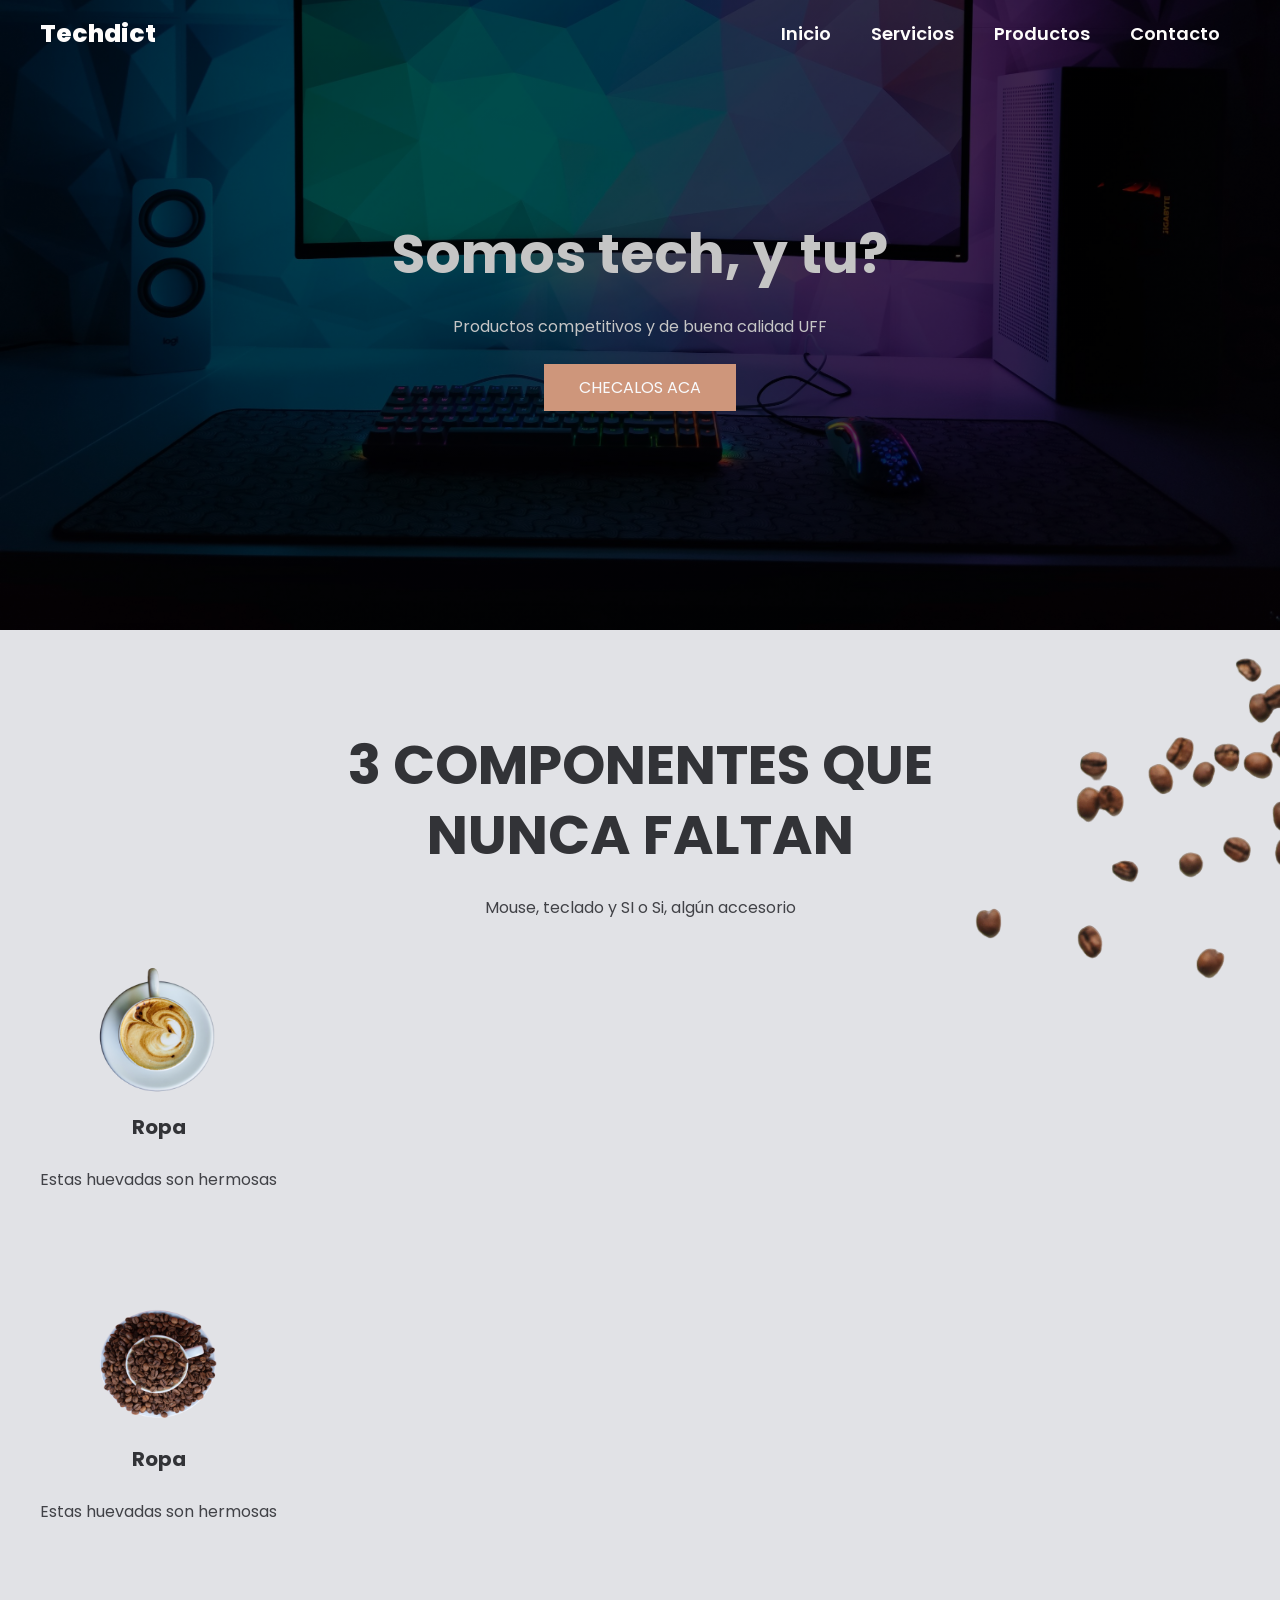
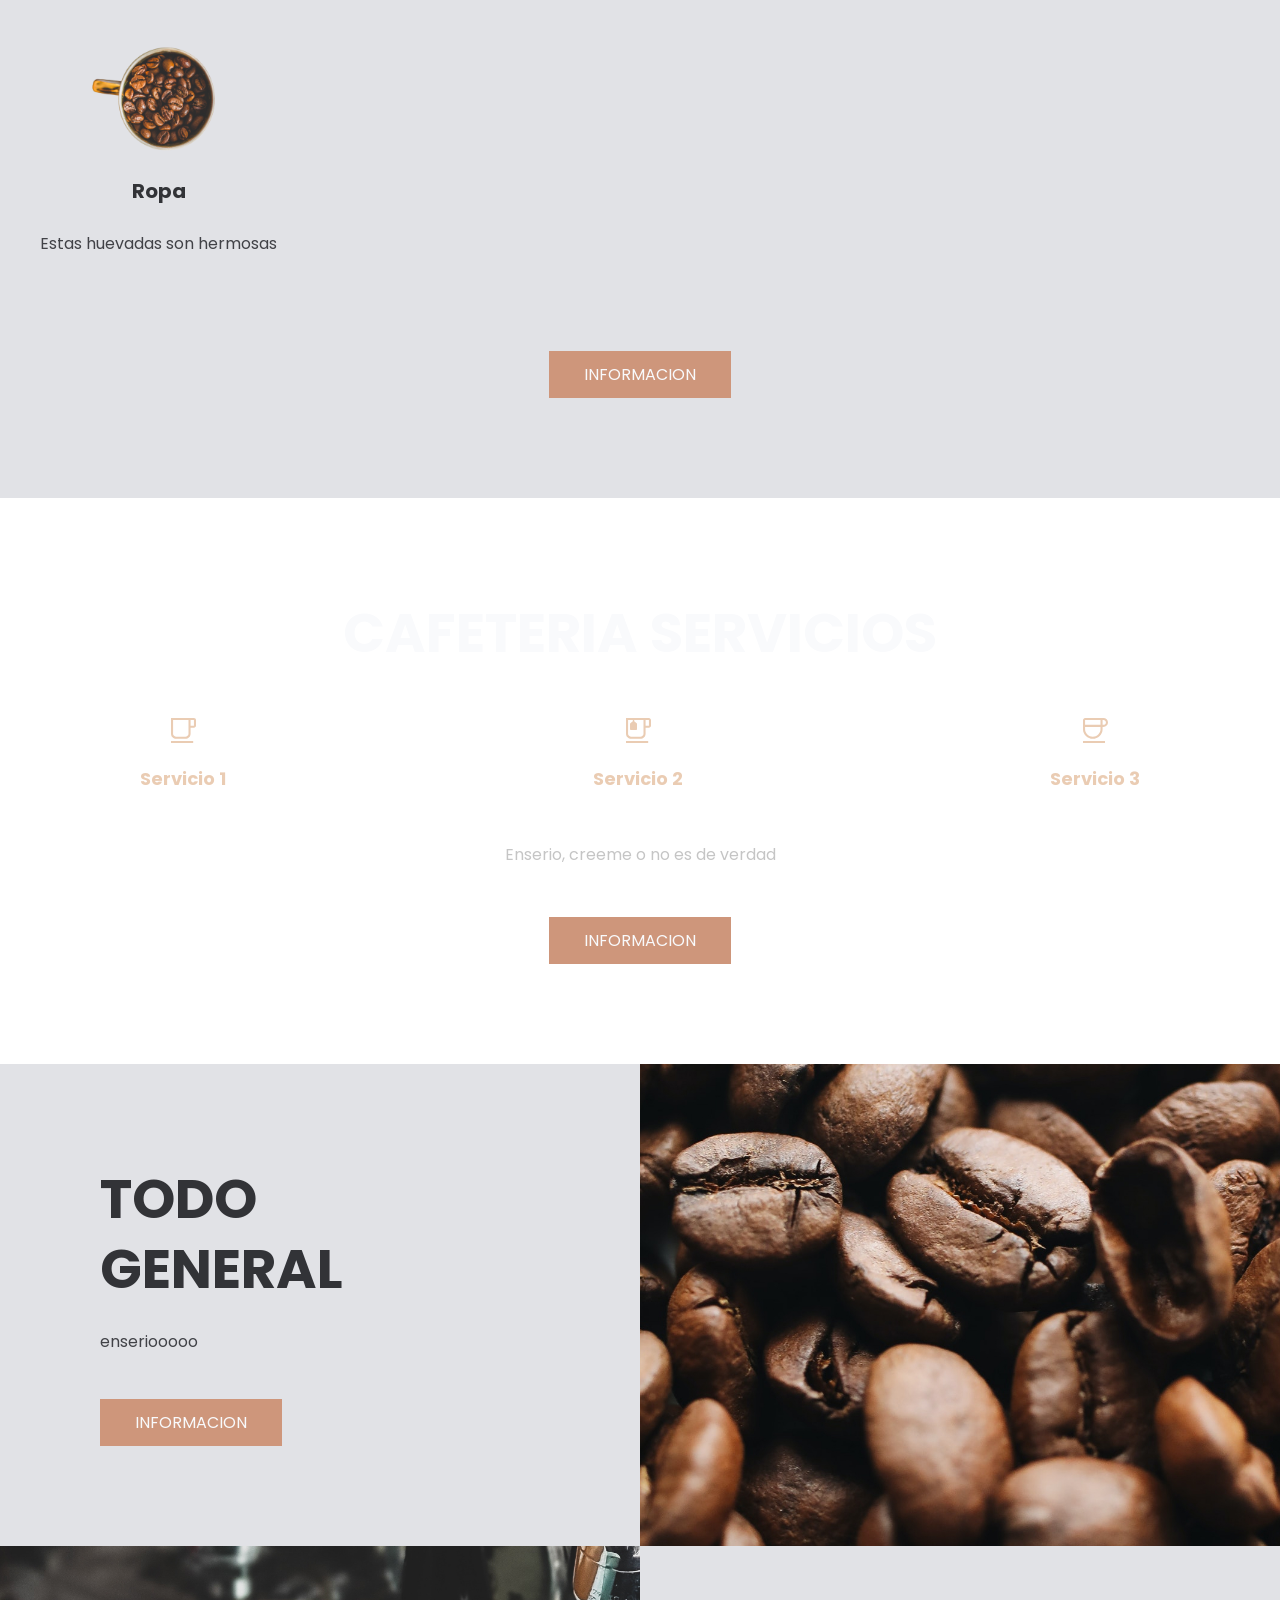
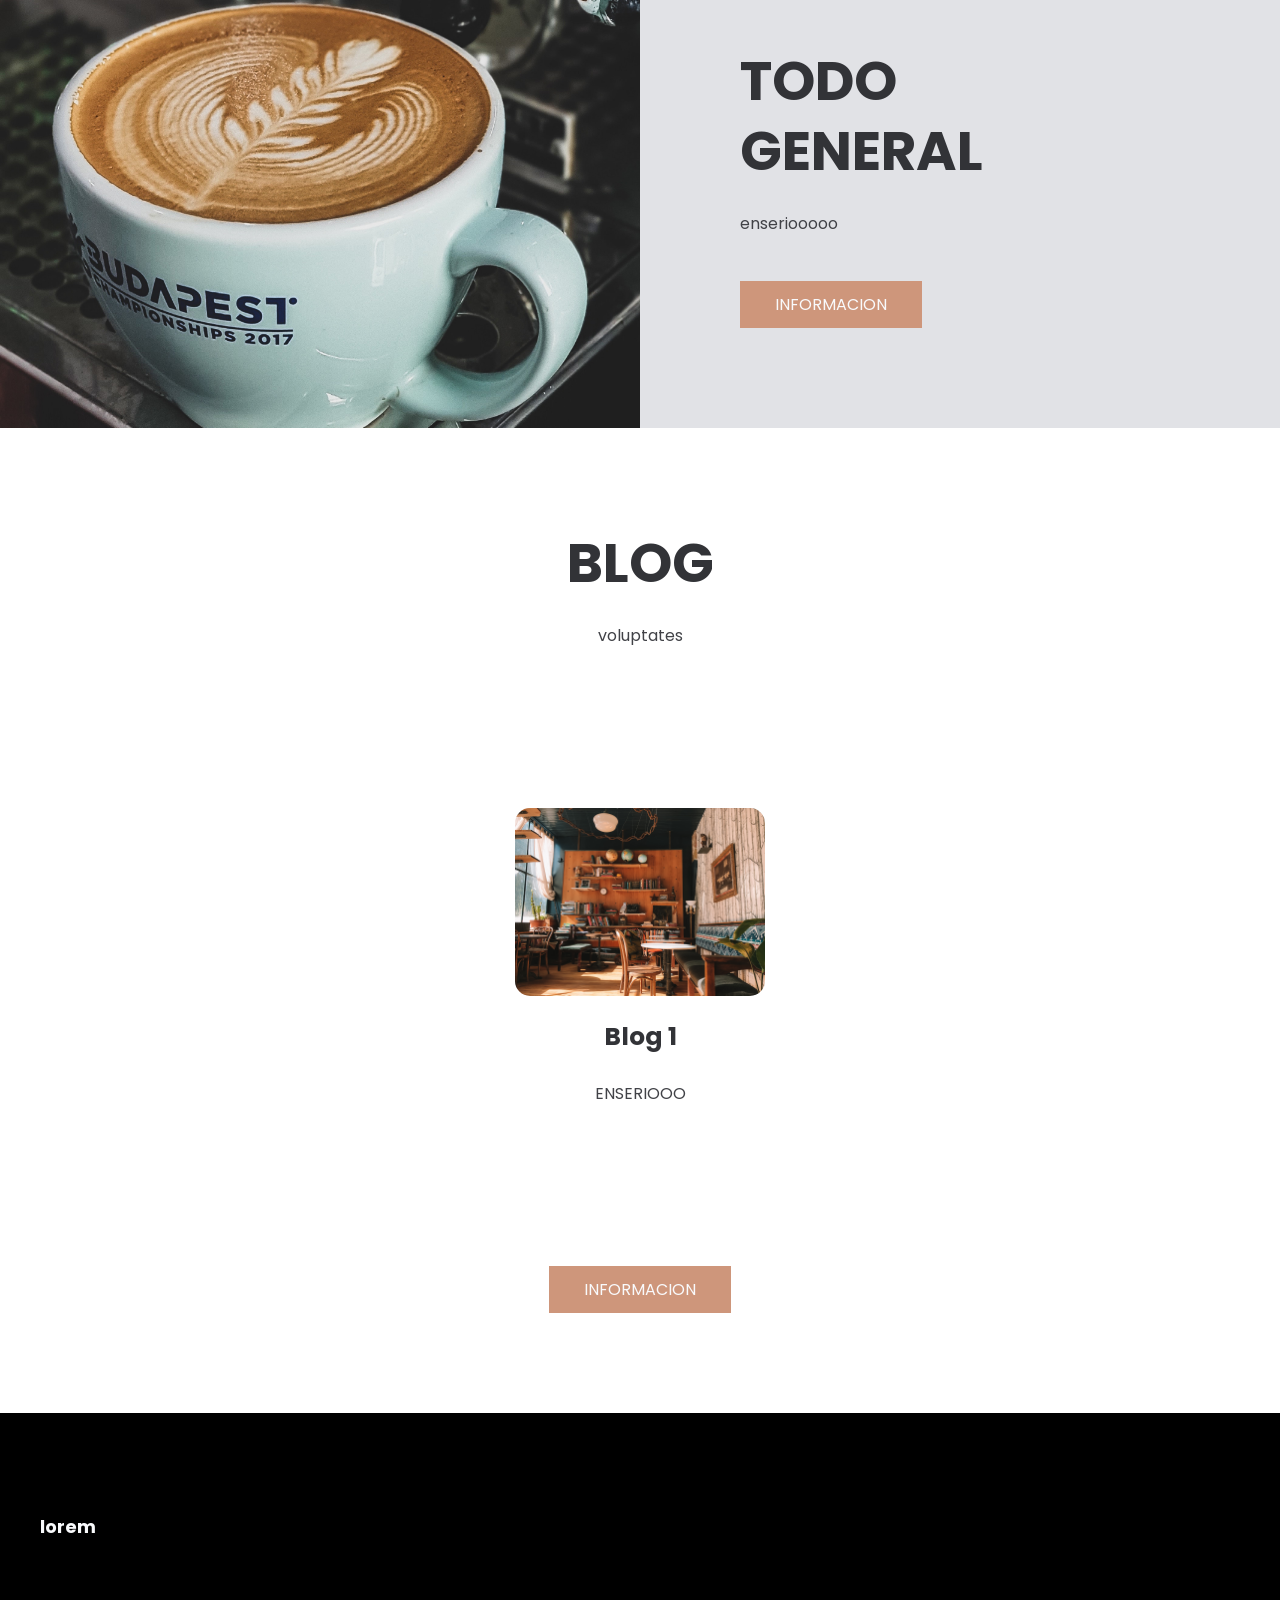
==== index.html @ 757529f3 "Add files via upload" ====
<!DOCTYPE html>
<html lang="es">
<head>
    <meta charset="UTF-8">
    <meta http-equiv="X-UA-Compatible" content="IE=edge">
    <meta name="viewport" content="width=device-width, initial-scale=1.0">
    <title>Techdict</title>
    <link rel="stylesheet" href="styles.css"> <!-- Conectamos CSS -->
</head>
<body>

    <header class="header">

         <div class="menu container">
            <a href="#" class="logo">Techdict</a>
            <input type="checkbox" id="menu" />
            <label for="menu">
                <img src="images/images/bg set up.jpg" class="menu-icono" alt="">
            </label>
            <nav class="navbar">
                <ul>
                    <li><a href="#">Inicio</a></li>
                    <li><a href="#">Servicios</a></li>
                    <li><a href="#">Productos</a></li>
                    <li><a href="#">Contacto</a></li>
                </ul>
            </nav>
        </div>


        <div class="header-content container">
            <h1>Somos tech, y tu?</h1>

            <p>
                Productos competitivos y de buena calidad UFF
            </p>
            <a href="#" class="btn-1">Checalos aca</a>
        </div>
    </header>



    <section class="coffee">

        <img class="coffee-img" src="images/images/bg2.png" alt="">

        <div class="coffee-content container">
            <h2>3 componentes que nunca faltan</h2>
            <p class="txt-p">Mouse, teclado y SI o Si, algún accesorio </p>

            <div class="coffee-group">
                <div class="coffee-1">
                    <img src="images/images/c1.png">
                    <h3>Ropa</h3>
                    <p>Estas huevadas son hermosas</p>
                </div>
            </div>
            <div class="coffee-group">
                <div class="coffee-1">
                    <img src="images/images/c2.png">
                    <h3>Ropa</h3>
                    <p>Estas huevadas son hermosas</p>
                </div>
            </div>
            <div class="coffee-group">
                <div class="coffee-1">
                    <img src="images/images/c3.png">
                
                    <h3>Ropa</h3>
                    <p>Estas huevadas son hermosas</p>
                </div>
            </div>
            <a href="#" class="btn-1">Informacion</a>
        </div>

    </section>

    <main class="services">

        <div class="services-content container">
            <h2>Cafeteria servicios</h2>

            <div class="services-group">

                <div class="services-1">
                    <img src="images/images/i1.svg" alt="">
                    <h3>Servicio 1</h3>
                </div>
                <div class="services-1">
                    <img src="images/images/i2.svg" alt="">
                    <h3>Servicio 2</h3>
                </div>
                <div class="services-1">
                    <img src="images/images/i3.svg" alt="">
                    <h3>Servicio 3</h3>
                </div>

            </div>
            <p>
                Enserio, creeme o no es de verdad
            </p>
            <a href="#" class="btn-1">Informacion</a>

        </div>
    </main>

    <section class="general">
        <div class="general-1">
            <h2>todo general</h2>
            <p>
                enseriooooo
            </p>
            <a href="#" class="btn-1">Informacion</a>
        </div>
        <div class="general-2"></div>

    </section>

    <section class="general">

        <div class="general-3"></div>

        <div class="general-1">
            <h2>todo general</h2>
            <p>
                enseriooooo
            </p>
            <a href="#" class="btn-1">Informacion</a>
        </div>
        

    </section>

    <section class="blog container">

        <h2>Blog</h2>
        <p>voluptates</p>

        <div class="blog content"> 
            <div class="blog-1">
                <img src="images/images/blog1.jpg" alt="">
                <h3>Blog 1</h3>
                <p>ENSERIOOO</p>
            </div>
        </div>

        <a href="#" class="btn-1">Informacion</a>
    </section>


    <footer class="footer">

        <div class="footer-content container">

            <div class="link">
                <h3>lorem</h3>
                <ul>
                    <li><a href="#"></a></li>
                    <li><a href="#"></a></li>
                    <li><a href="#"></a></li>
                    <li><a href="#"></a></li>
                </ul>
            </div>

        </div>

    </footer>

</body>
</html>
<!--Me quede hasta el mintuo 38:40 del video. Pilas-->
---- styles.css ----
@import url('https://fonts.googleapis.com/css2?family=Poppins:ital,wght@0,100;0,200;0,300;0,400;0,500;0,600;0,700;0,800;0,900;1,100;1,200;1,300;1,400;1,500;1,600;1,700;1,800;1,900&display=swap');

*{
    margin: 0;
    padding: 0;
    box-sizing: border-box;
    text-decoration: none;
    list-style: none;
}


body {
    font-family: 'Poppins', sans-serif;
}

.container {
    max-width: 1200px;
    margin: 0 auto;

}

.header {
    background-image: linear-gradient(
        rgba(0,0,0,0.7),
        rgba(0,0,0,0.7)),
        url(images/images/bg\ set\ up.jpg);
    background-position: center bottom;
    background-repeat: no-repeat;
    background-size: cover;
    min-height: 70vh;
    display: flex;
    align-items: center;
    
}

.menu {
    position: absolute;
    top: 0;
    left: 0;
    right: 0;
    display: flex;
    align-items: center;
    justify-content: space-between;



}


.logo {
    color: #FFFDFC;
    font-size: 25px;
    font-weight: 800;


}

.menu .navbar ul li {
    position: relative;
    float: left;
}

.menu .navbar ul li a {
    font-size: 18px;
    padding: 20px;
    color: #FFFDFC;
    display: block;
    font-weight: 600;
}

.menu .navbar ul li a:hover{
    color: #CE9678;

}

#menu {
    display: none;

}

.menu-icono {
    width: 25px;
}

.menu label {
    cursor: pointer;
    display: none;
}

.header-content {
    text-align: center;

}

.header content h1 {
    font-size: 75px;
    line-height: 80px;
    color: #F9FAFC;
    text-transform: uppercase;
    margin-bottom: 35px;

}

.header-content p {
    font-size: 16px;
    color: #c5c5c5;
    padding: 0 250px;
    margin-bottom: 25px;
}

.btn-1 {
    display: inline-block;
    padding: 11px 35px;
    background-color: #CE967B;
    color: #F9FAFC;
    text-transform: uppercase;

}

.btn-1:hover {
    background-color: #ebad8b;
}

.coffee {
    padding: 100px 0;
    background-color: #E1E2E6;
    position: relative;


}

.coffee-content {
    text-align: center;


}

.coffee-content h2 {
    font-size: 55px;
    line-height: 70px;
    color: #323337;
    text-transform: uppercase;
    padding: 0 250px;
    margin-bottom: 15px;

}

.txt-p {
    font-size: 16px;
    color: #414247;
    padding: 0 250px;
    margin-bottom: 35px;

}

.coffee-group {
    display: flex;
    justify-content: space-between;
    margin-bottom: 50px;

}

.coffee-1 img {
    padding: 0 25px;

}

.coffee-1 img {
    width: 200px

}

.coffee-img {

    position: absolute;
    top: 0;
    right: 0;
}

.coffee-1 h3 {

    color: #323337;
    font-size: 20px;
    margin-bottom: 20px;
}

.services {
    background-image: linear-gradient(
        rgba(0,0,0, 0.7),
        rgba(0,0,0, 0.7)),
        url(images/images/bg2.jpg);
        background-position: center center;
        background-repeat: no-repeat;
        background-size: cover;
        background-attachment: fixed;
        padding: 100px 0;
}

.services-content {
    text-align: center;
}

.services-content h2{
    font-size: 55px;
    line-height: 70px;
    color: #F9FAFC;
    text-transform: uppercase;
    margin-bottom: 50px;
}

.services-content p {
    font-size: 16px;
    color: #c5c5c5;
    margin-bottom: 50px;
    padding: 0 100px;

}

.services-group {
    display: flex;
    justify-content: space-between;
    margin-bottom: 50px;
}

.services-1 {
    padding: 0 100px;

}

.services-1 img {
    width: 25px;
    margin-bottom: 15px;
}

.services-1 h3 {
    color: #EACCB3;
    font-size: 18px;
}

.general {
    display: flex;

}

.general-1 {
    width: 50%;
    padding: 100px 250px 100px 100px;
    background-color: #E1E2E6;
}

.general-2 {
    background-image: url(images/images/coffe-1.jpg);
    background-position: center center;
    background-position: no-repeat;
    background-size: cover;
    width: 50%;

}

.general-3 {
    background-image: url(images/images/coffee-2.jpg);
    background-position: center center;
    background-position: no-repeat;
    background-size: cover;
    width: 50%;
    
}
h1 {
    font-size: 55px;
    line-height: 70px;
    color: #c5c5c5;
    margin-bottom: 20px;
}

h2 {
    font-size: 55px;
    line-height: 70px;
    color: #323337;
    text-transform: uppercase;
    margin-bottom: 20px;
}

p {
    font-size: 16px;
    color: #414247;
    margin: 25px 0 45px 0;
}

.blog {

    padding: 100px 0;
    text-align: center;
}

.blog-content {
    display: flex;
    justify-content: space-between;
}

.blog-1 {
    padding: 15px 55px;
}

.blog-1 img {
    width: 250px;
    border-radius: 15px;
    margin-bottom: 15px;
}

.blog-1 h3 {
    font-size: 25px;
    color: #323337;
}

.footer {
    padding: 100px 0;
    background-color: #000000;

}

.footer-content {
    display: flex;
    justify-content: space-between;

}

.link h3 {
    font-size: 18px;
    color: #F9FAFC;
    margin-bottom: 15px;
}


.link a {
    font-size: 16px;
    color: #c5c5c5;
    display: block;
    margin-bottom: 15px;
}

@media(max-width:991px) {

    .menu {
        padding: 30px;
    }

    .menu label {
        display: initial;
    }

    .menu .navbar {
        position: absolute;
        top: 100%;
        left: 0;
        right: 0;
        background-color: #323337;
        display: none;
    }

    .menu .navbar ul li {
        width: 100%
    }


    #menu:checked ~ .navbar {
        display: initial;
    }

    .header {
        min-height: 0vh;


    }

    .header-content {
        padding: 100px 30px;
    }

    .header-content p {
        padding: 0;
    }

    .coffee {
        padding: 30px;
    }

    .coffee-content h2 {
        padding: 0;
    }

    .txt-p {
        padding: 0;
    }

    .coffee-group {
        flex-direction: column;
        margin-bottom: 0;

    }

    .coffee-img {
        display: none;
    }

    .services {
        padding: 30px;
    }

    .services-content p {
        padding: 0;
    }

    .services-group {
        flex-direction: column;
        margin-bottom: 0;

    }

    .services-1 {
        margin-bottom: 25px;
    }

    .general {
        flex-direction: column;
    }

    .general-1 {
        width: 100%;
        padding: 30px;
        text-align: center;
    }

    .general-2, .general-3 {
        display: none;
    }

    .blog {
        padding: 30px;
    }

    .blog-content {
        flex-direction: column;

    }

    .blog-1 {
        padding: 0;
    }

    .footer {
        padding: 30px;

    }

    .footer-content {
        flex-direction: column;
        text-align: center;
        
    }
}
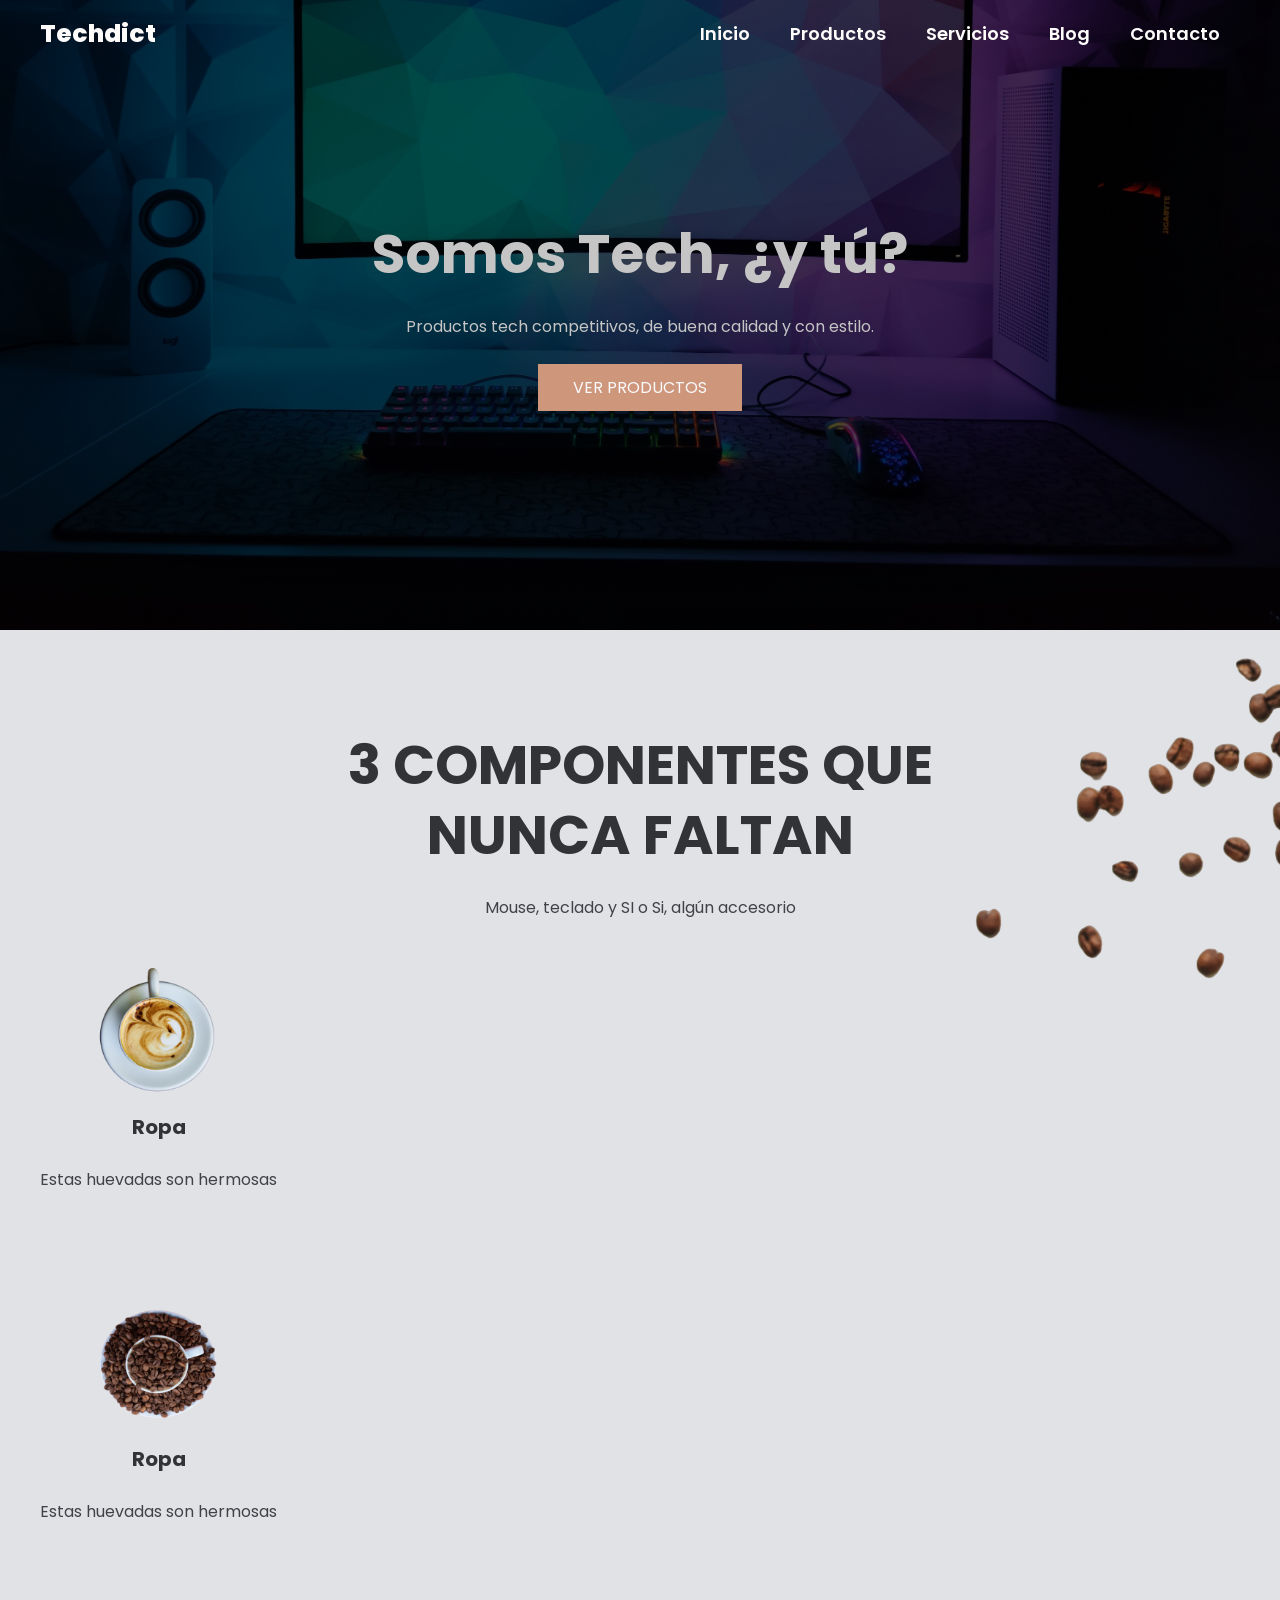
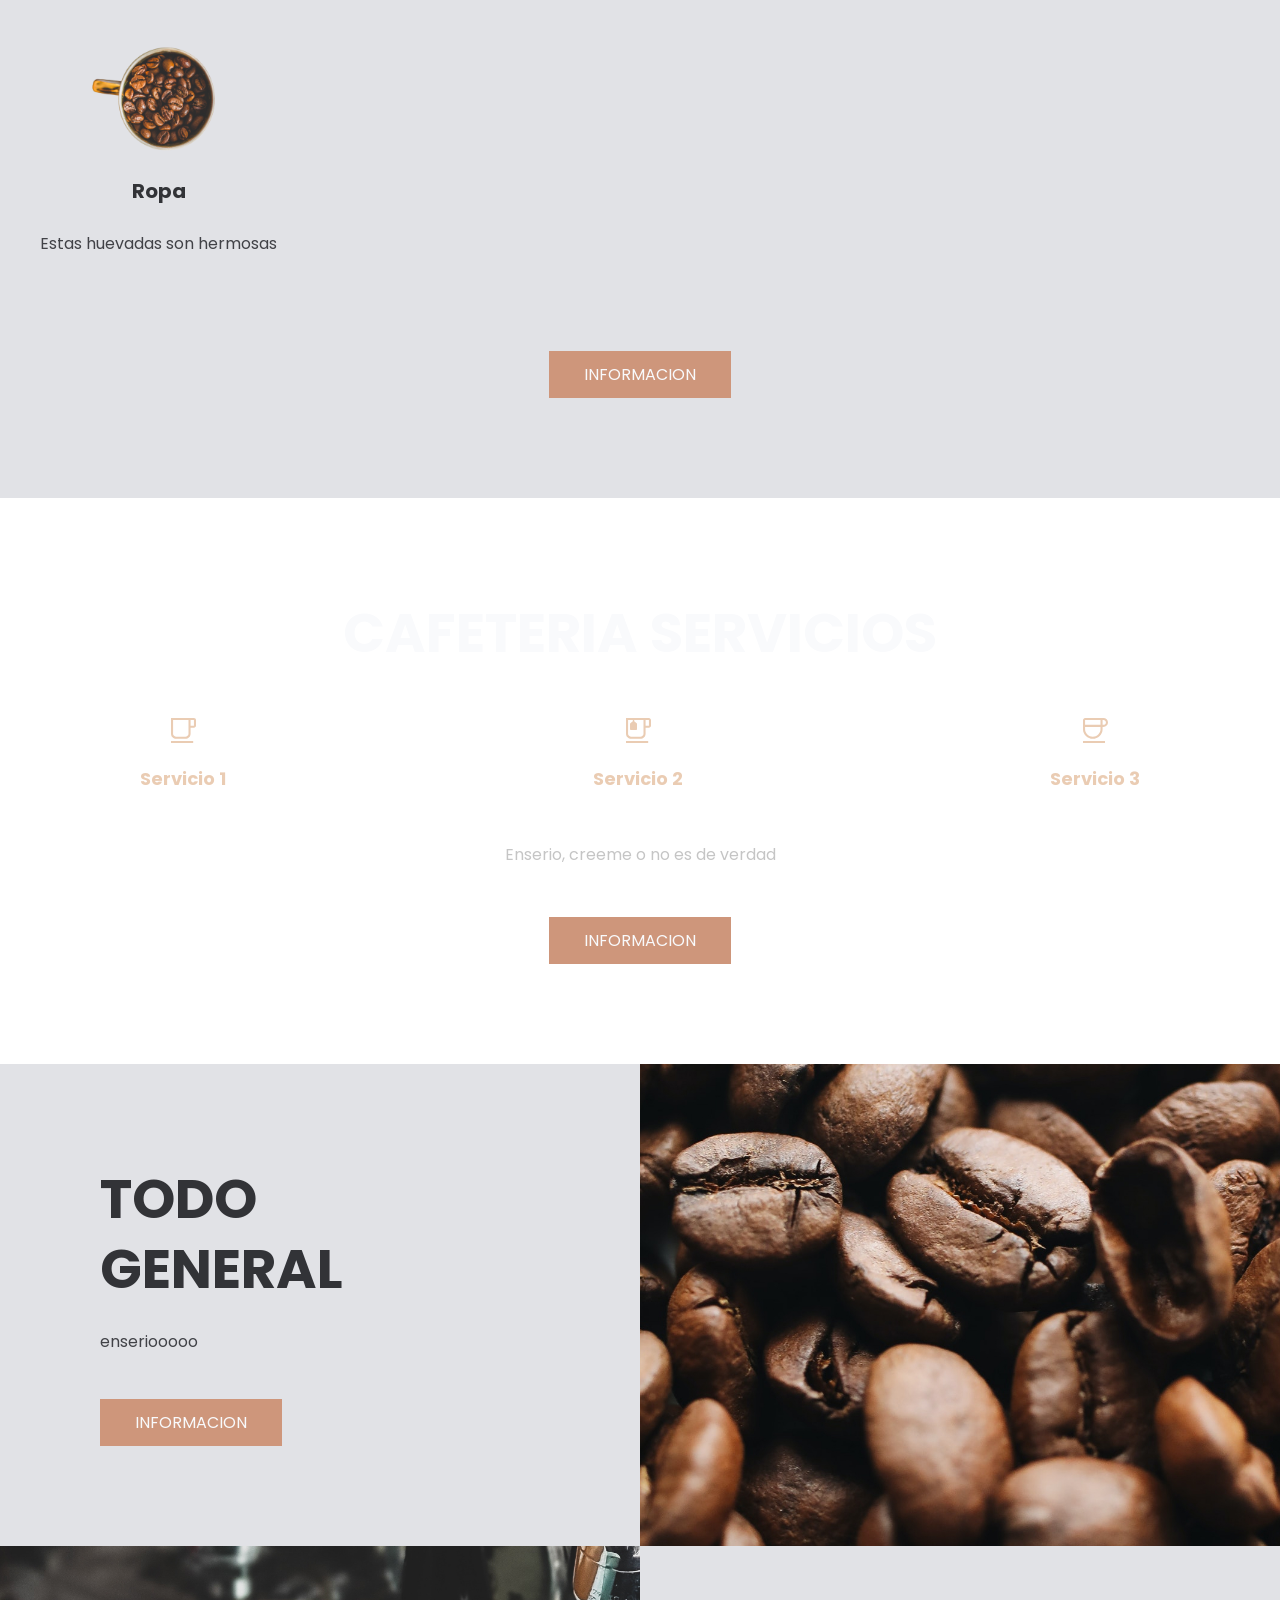
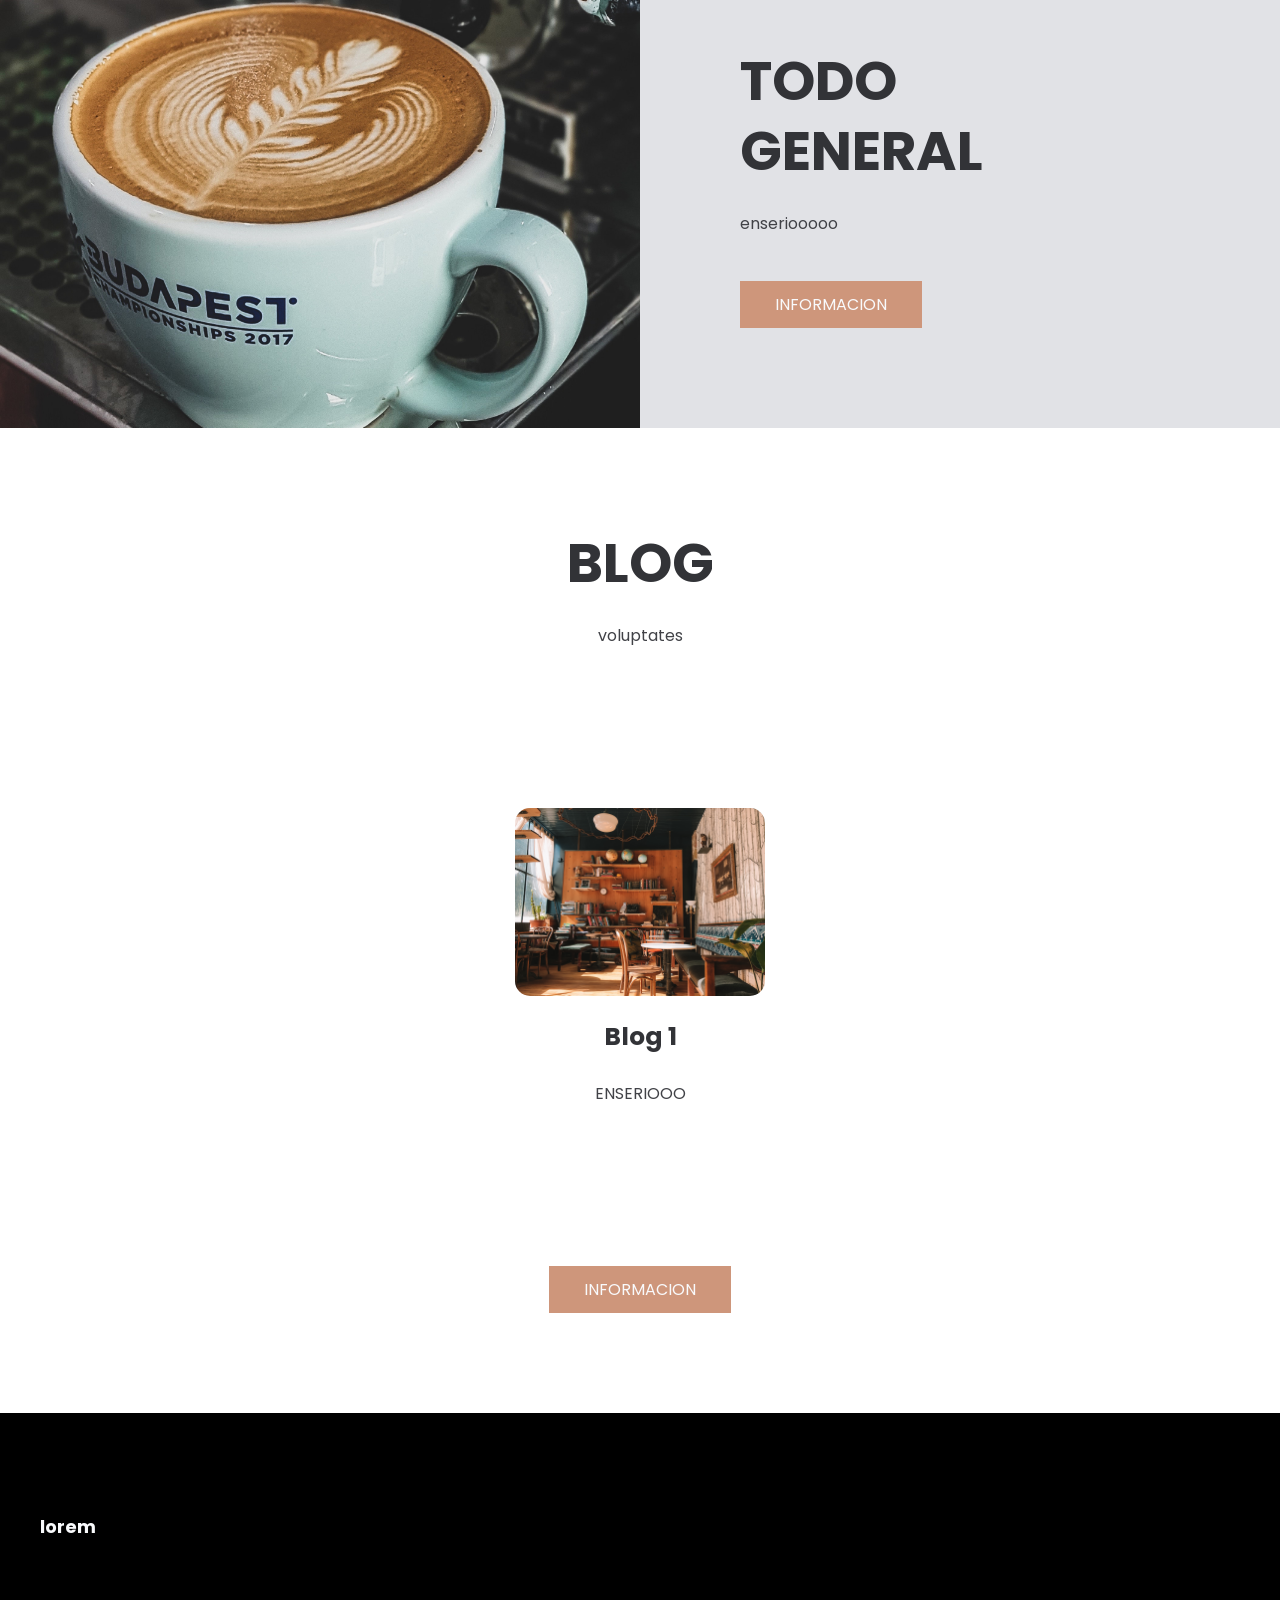
==== commit d5733032: "Revise index.html structure and content Updated HTML structure and content for better clarity and or" ====
--- a/index.html
+++ b/index.html
@@ -2,39 +2,36 @@
 <html lang="es">
 <head>
     <meta charset="UTF-8">
-    <meta http-equiv="X-UA-Compatible" content="IE=edge">
     <meta name="viewport" content="width=device-width, initial-scale=1.0">
-    <title>Techdict</title>
-    <link rel="stylesheet" href="styles.css"> <!-- Conectamos CSS -->
+    <title>Techdict - Tech de Calidad</title>
+    <link rel="stylesheet" href="styles.css">
 </head>
 <body>
 
     <header class="header">
+        <div class="menu container">
+            <a href="#" class="logo">Techdict</a>
+            
+            <input type="checkbox" id="menu" />
+            <label for="menu" class="menu-label">
+                <img src="images/images/bg set up.jpg" class="menu-icono" alt="Menu">
+            </label>
 
-         <div class="menu container">
-            <a href="#" class="logo">Techdict</a>
-            <input type="checkbox" id="menu" />
-            <label for="menu">
-                <img src="images/images/bg set up.jpg" class="menu-icono" alt="">
-            </label>
             <nav class="navbar">
                 <ul>
                     <li><a href="#">Inicio</a></li>
+                    <li><a href="#">Productos</a></li>
                     <li><a href="#">Servicios</a></li>
-                    <li><a href="#">Productos</a></li>
+                    <li><a href="#">Blog</a></li>
                     <li><a href="#">Contacto</a></li>
                 </ul>
             </nav>
         </div>
 
-
         <div class="header-content container">
-            <h1>Somos tech, y tu?</h1>
-
-            <p>
-                Productos competitivos y de buena calidad UFF
-            </p>
-            <a href="#" class="btn-1">Checalos aca</a>
+            <h1>Somos Tech, ¿y tú?</h1>
+            <p>Productos tech competitivos, de buena calidad y con estilo.</p>
+            <a href="#productos" class="btn-1">Ver Productos</a>
         </div>
     </header>
 
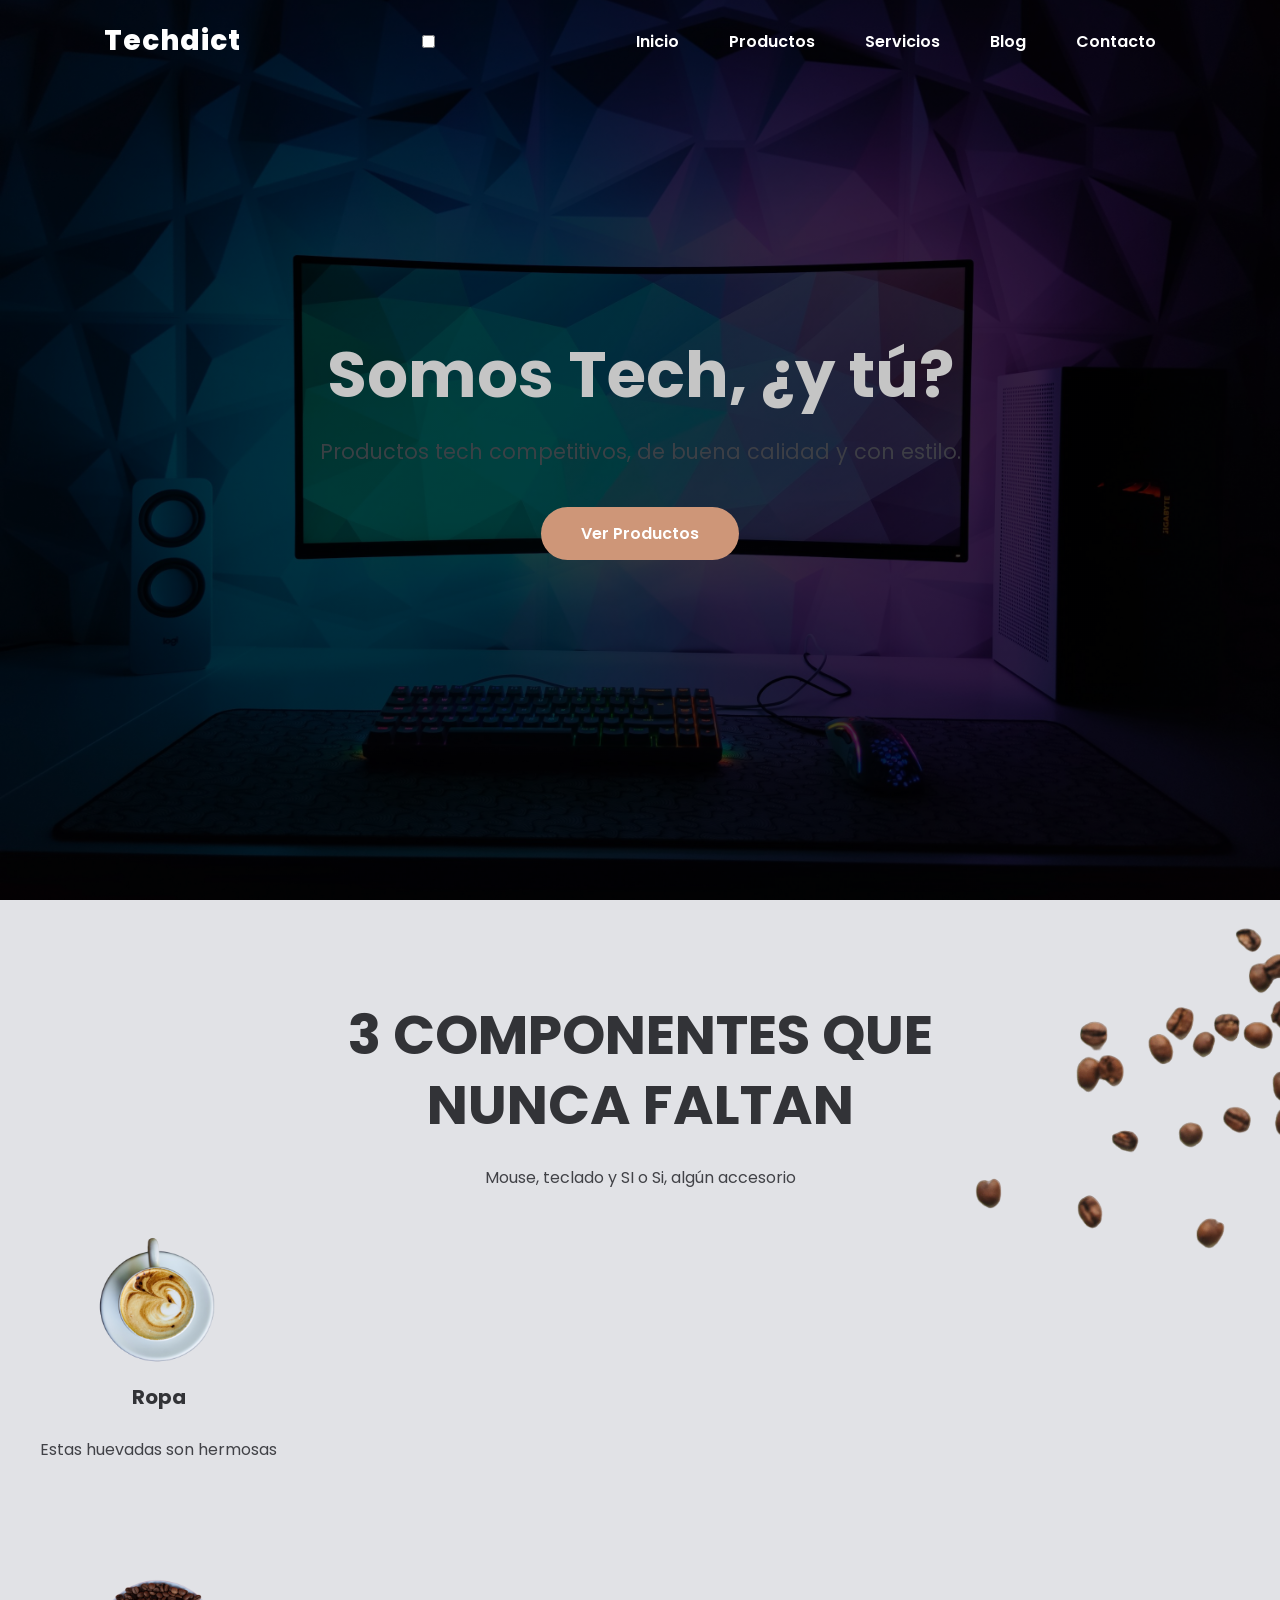
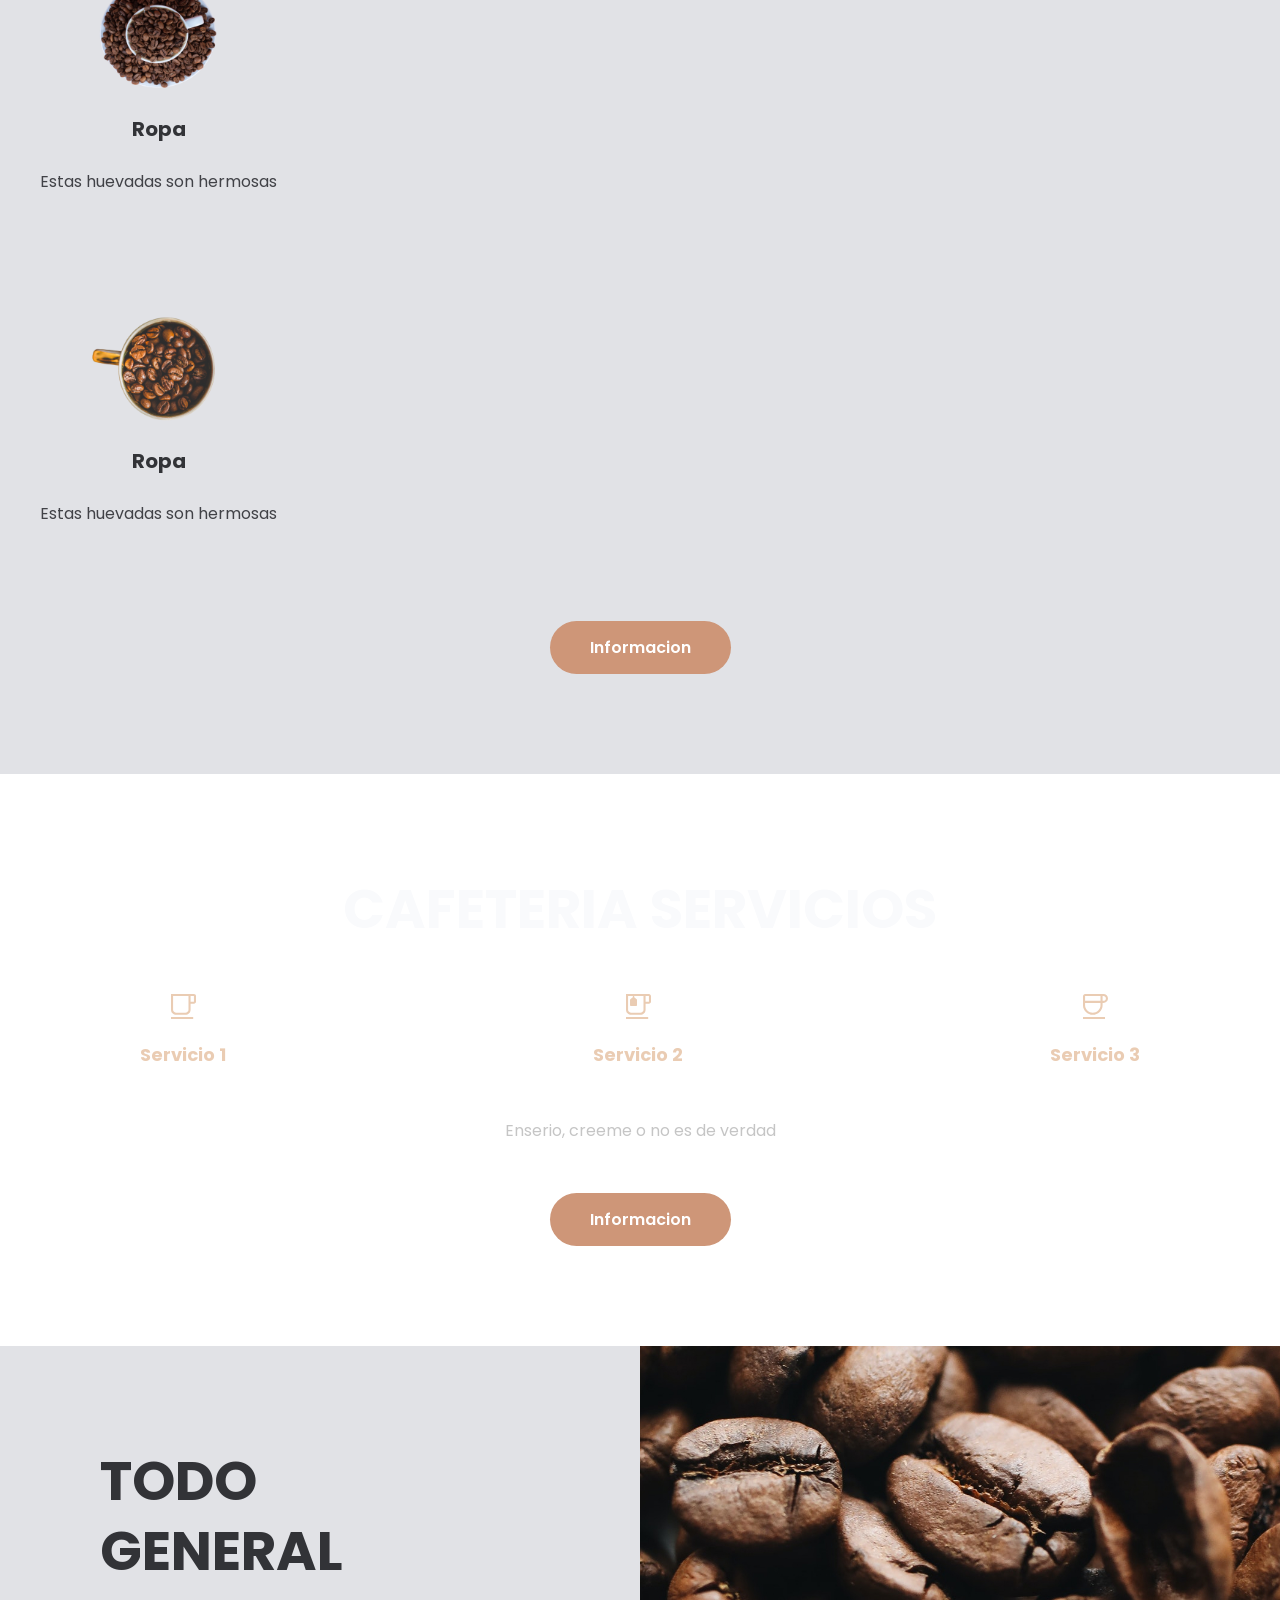
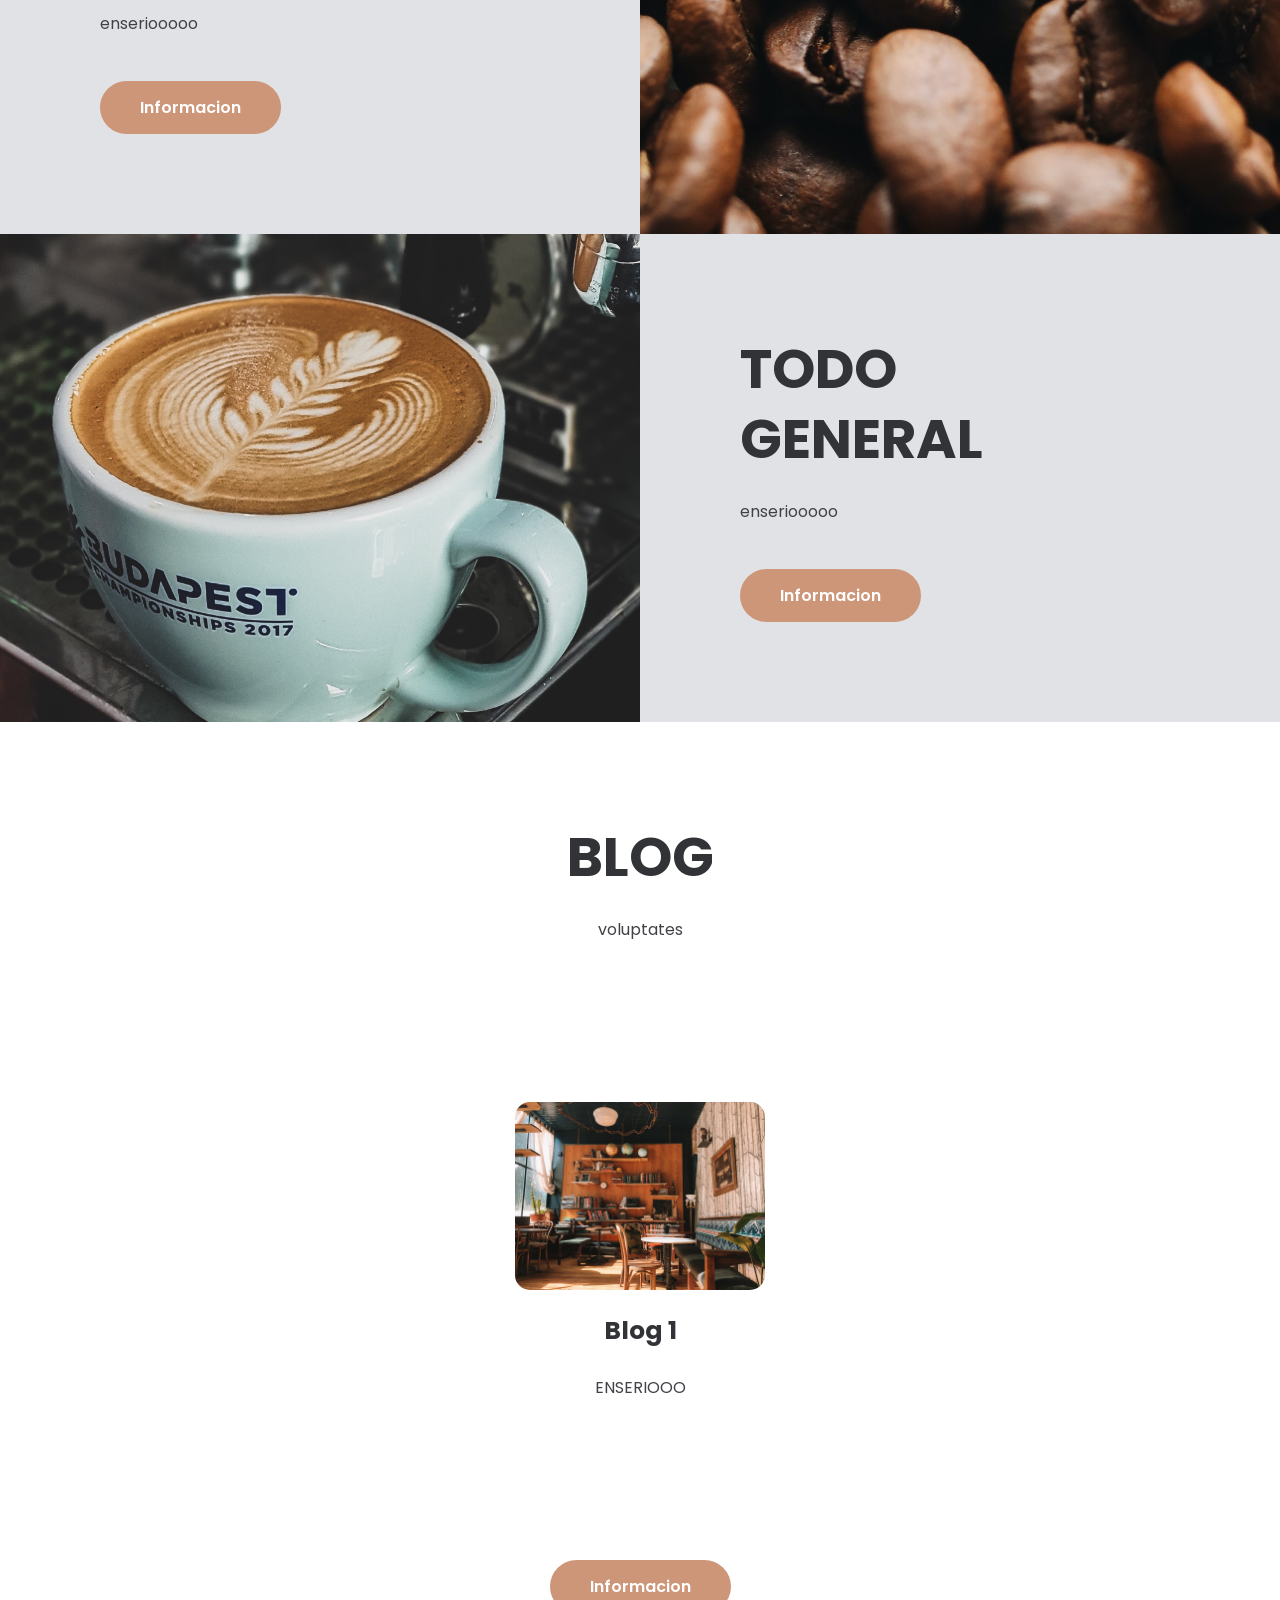
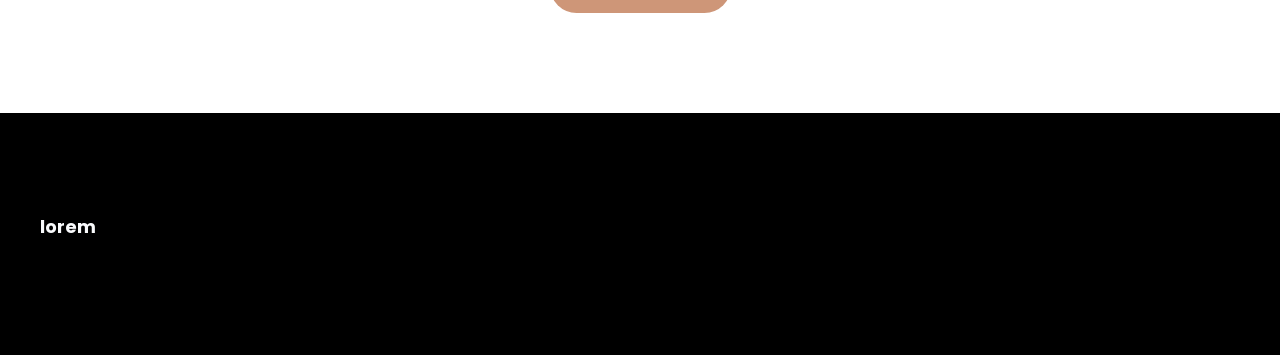
==== commit 28221cc8: "Update index.html" ====
--- a/index.html
+++ b/index.html
@@ -20,7 +20,7 @@
             <nav class="navbar">
                 <ul>
                     <li><a href="#">Inicio</a></li>
-                    <li><a href="#">Productos</a></li>
+                    <li><a href="productos.html">Productos</a></li>
                     <li><a href="#">Servicios</a></li>
                     <li><a href="#">Blog</a></li>
                     <li><a href="#">Contacto</a></li>
@@ -31,7 +31,7 @@
         <div class="header-content container">
             <h1>Somos Tech, ¿y tú?</h1>
             <p>Productos tech competitivos, de buena calidad y con estilo.</p>
-            <a href="#productos" class="btn-1">Ver Productos</a>
+            <a href="productos.html" class="btn-1">Ver Productos</a>
         </div>
     </header>
 
--- a/styles.css
+++ b/styles.css
@@ -20,17 +20,15 @@
 }
 
 .header {
-    background-image: linear-gradient(
-        rgba(0,0,0,0.7),
-        rgba(0,0,0,0.7)),
-        url(images/images/bg\ set\ up.jpg);
-    background-position: center bottom;
+    background-image: linear-gradient(rgba(0,0,0,0.75), rgba(0,0,0,0.75)), 
+                      url(images/images/bg\ set\ up.jpg);
+    background-position: center;
     background-repeat: no-repeat;
     background-size: cover;
-    min-height: 70vh;
+    min-height: 100vh;
     display: flex;
     align-items: center;
-    
+    position: relative;
 }
 
 .menu {
@@ -38,87 +36,82 @@
     top: 0;
     left: 0;
     right: 0;
+    padding: 20px 5%;
     display: flex;
     align-items: center;
     justify-content: space-between;
-
-
-
-}
-
+    z-index: 100;
+}
 
 .logo {
-    color: #FFFDFC;
-    font-size: 25px;
+    color: #fff;
+    font-size: 28px;
     font-weight: 800;
-
-
-}
-
-.menu .navbar ul li {
-    position: relative;
-    float: left;
-}
-
-.menu .navbar ul li a {
-    font-size: 18px;
-    padding: 20px;
-    color: #FFFDFC;
-    display: block;
-    font-weight: 600;
-}
-
-.menu .navbar ul li a:hover{
-    color: #CE9678;
-
-}
-
-#menu {
-    display: none;
-
-}
-
-.menu-icono {
-    width: 25px;
-}
-
-.menu label {
+    letter-spacing: 1px;
+}
+
+.menu-label {
     cursor: pointer;
     display: none;
 }
 
+.menu-icono {
+    width: 30px;
+    filter: brightness(0) invert(1);
+}
+
+.navbar ul {
+    display: flex;
+    gap: 10px;
+}
+
+.navbar ul li a {
+    color: #fff;
+    padding: 10px 20px;
+    font-weight: 600;
+    transition: all 0.3s;
+}
+
+.navbar ul li a:hover {
+    color: #CE9678;
+    background: rgba(255,255,255,0.1);
+    border-radius: 8px;
+}
+
+/* Hero Text */
 .header-content {
     text-align: center;
-
-}
-
-.header content h1 {
-    font-size: 75px;
-    line-height: 80px;
-    color: #F9FAFC;
-    text-transform: uppercase;
-    margin-bottom: 35px;
-
+    color: white;
+    max-width: 800px;
+    margin: 0 auto;
+    padding: 0 20px;
+}
+
+.header-content h1 {
+    font-size: 4rem;
+    line-height: 1.1;
+    margin-bottom: 20px;
 }
 
 .header-content p {
-    font-size: 16px;
-    color: #c5c5c5;
-    padding: 0 250px;
-    margin-bottom: 25px;
+    font-size: 1.3rem;
+    margin-bottom: 40px;
+    opacity: 0.9;
 }
 
 .btn-1 {
     display: inline-block;
-    padding: 11px 35px;
-    background-color: #CE967B;
-    color: #F9FAFC;
-    text-transform: uppercase;
-
+    padding: 14px 40px;
+    background-color: #CE9678;
+    color: white;
+    font-weight: 600;
+    border-radius: 50px;
+    transition: all 0.3s;
 }
 
 .btn-1:hover {
     background-color: #ebad8b;
+    transform: translateY(-3px);
 }
 
 .coffee {
@@ -457,4 +450,97 @@
         text-align: center;
         
     }
-}+}
+
+/* ====================== PRODUCTS PAGE ====================== */
+
+.products-hero {
+    background-image: linear-gradient(rgba(0,0,0,0.7), rgba(0,0,0,0.7)), 
+                      url(images/images/bg\ set\ up.jpg);
+    background-size: cover;
+    background-position: center;
+    min-height: 50vh;
+    display: flex;
+    align-items: center;
+    text-align: center;
+    color: white;
+    margin-bottom: 80px;
+}
+
+.products-hero .container {
+    max-width: 800px;
+}
+
+.products-hero h1 {
+    font-size: 3.5rem;
+    margin-bottom: 15px;
+}
+
+.products-hero p {
+    font-size: 1.4rem;
+    opacity: 0.9;
+}
+
+/* Products Grid */
+.products {
+    padding: 60px 20px;
+}
+
+.products h2 {
+    text-align: center;
+    font-size: 2.8rem;
+    margin-bottom: 60px;
+    color: #323337;
+}
+
+.products-grid {
+    display: grid;
+    grid-template-columns: repeat(auto-fit, minmax(280px, 1fr));
+    gap: 30px;
+}
+
+.product-card {
+    background: white;
+    border-radius: 15px;
+    overflow: hidden;
+    box-shadow: 0 5px 15px rgba(0,0,0,0.1);
+    transition: transform 0.3s, box-shadow 0.3s;
+    text-align: center;
+    padding-bottom: 20px;
+}
+
+.product-card:hover {
+    transform: translateY(-10px);
+    box-shadow: 0 15px 30px rgba(0,0,0,0.15);
+}
+
+.product-card img {
+    width: 100%;
+    height: 220px;
+    object-fit: cover;
+}
+
+.product-card h3 {
+    font-size: 1.4rem;
+    margin: 15px 0 8px;
+    color: #323337;
+}
+
+.product-card p {
+    color: #666;
+    margin-bottom: 15px;
+    padding: 0 20px;
+}
+
+.price {
+    display: block;
+    font-size: 1.5rem;
+    font-weight: 700;
+    color: #CE9678;
+    margin: 10px 0;
+}
+
+.product-card .btn-1 {
+    margin-top: 10px;
+    border-radius: 50px;
+}
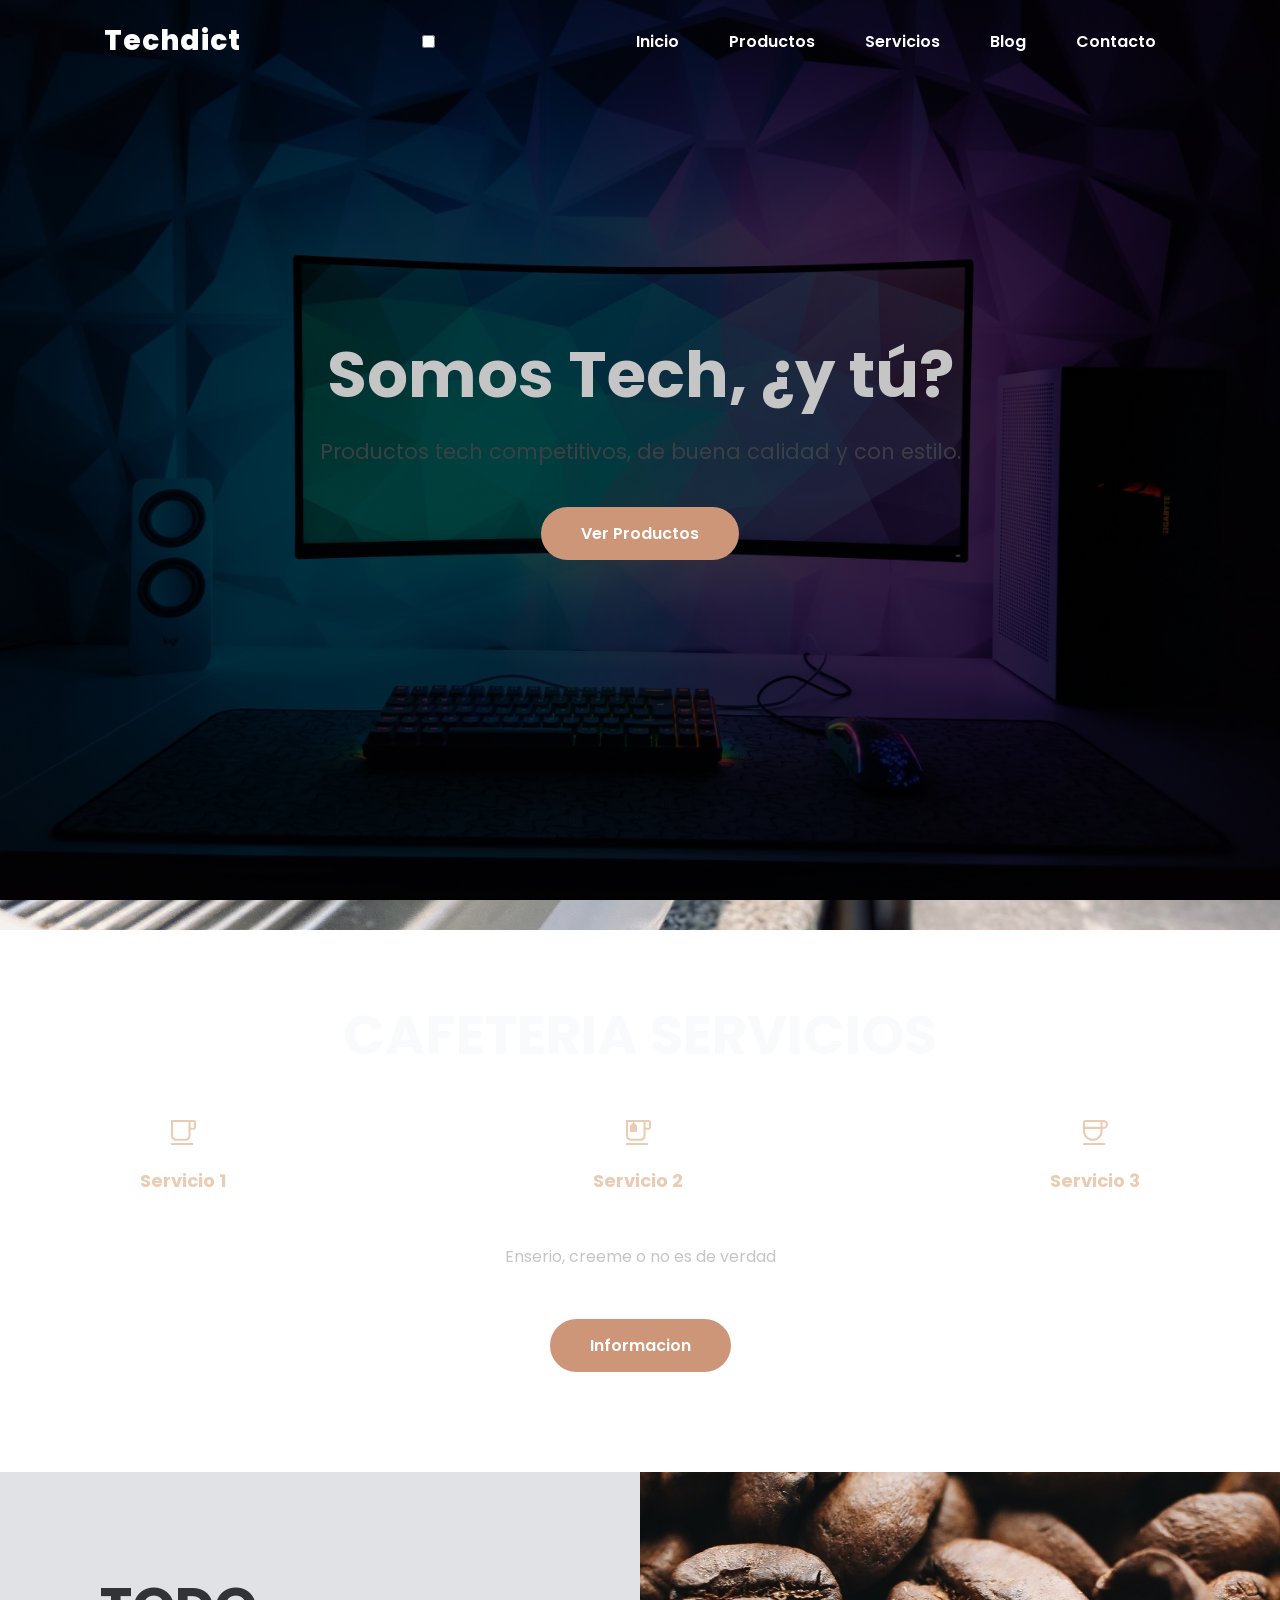
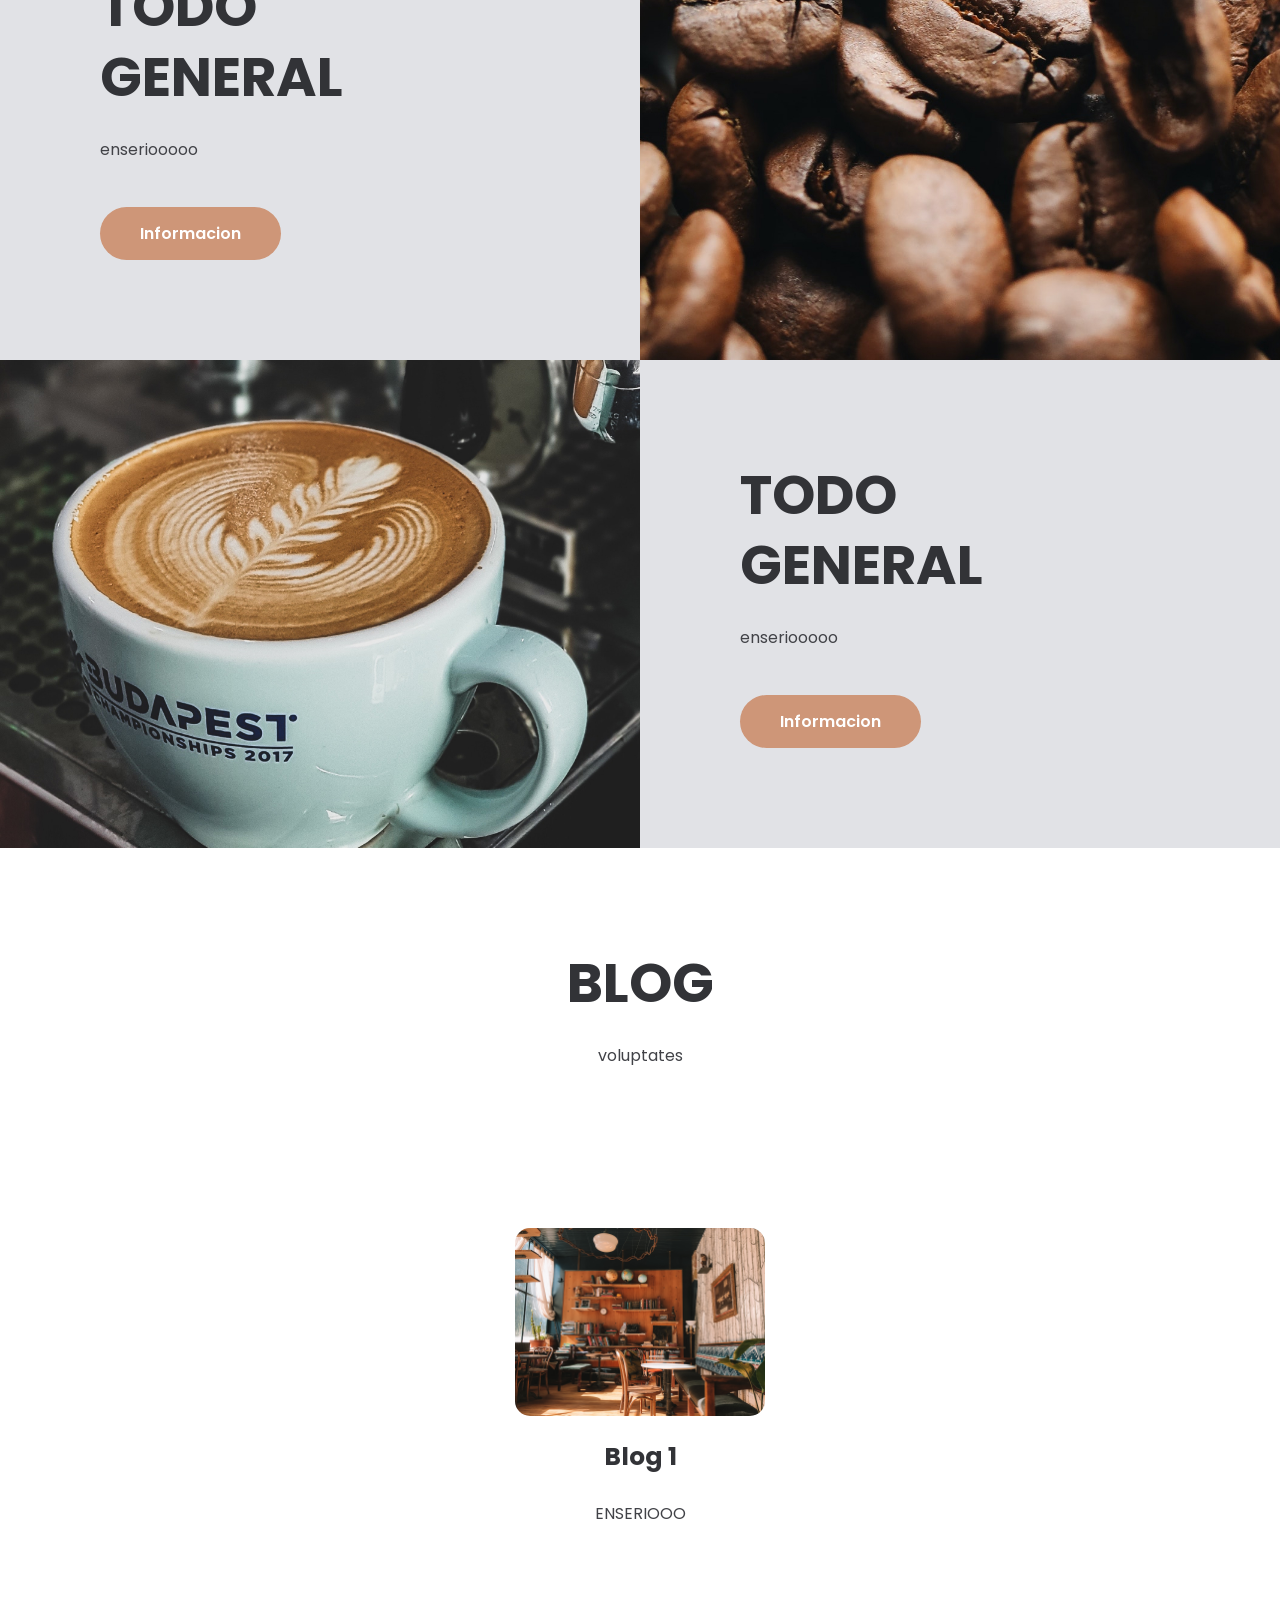
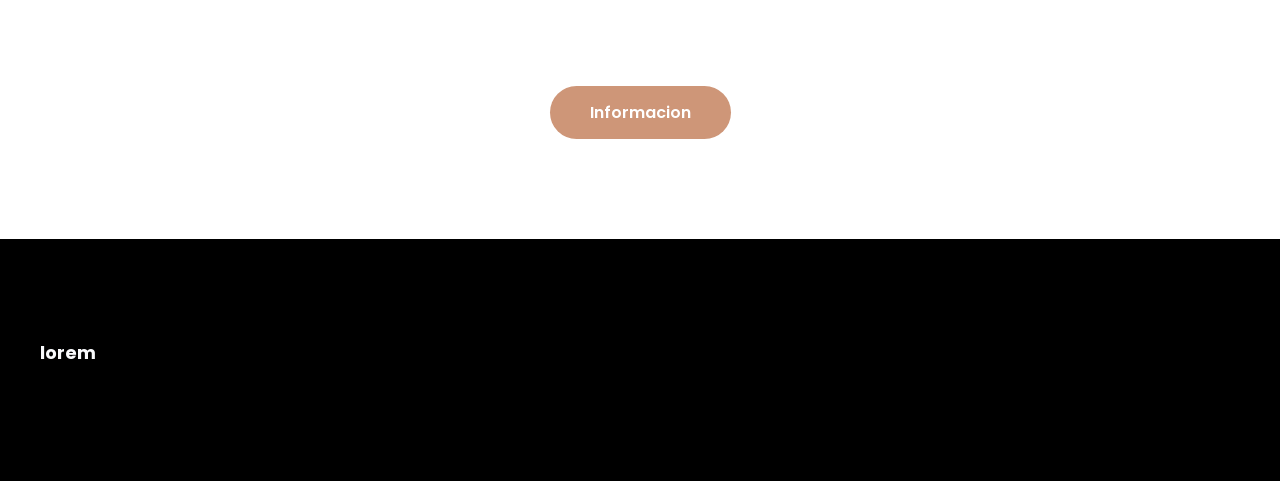
==== commit 30e97902: "Update index.html" ====
--- a/index.html
+++ b/index.html
@@ -35,40 +35,6 @@
         </div>
     </header>
 
-
-
-    <section class="coffee">
-
-        <img class="coffee-img" src="images/images/bg2.png" alt="">
-
-        <div class="coffee-content container">
-            <h2>3 componentes que nunca faltan</h2>
-            <p class="txt-p">Mouse, teclado y SI o Si, algún accesorio </p>
-
-            <div class="coffee-group">
-                <div class="coffee-1">
-                    <img src="images/images/c1.png">
-                    <h3>Ropa</h3>
-                    <p>Estas huevadas son hermosas</p>
-                </div>
-            </div>
-            <div class="coffee-group">
-                <div class="coffee-1">
-                    <img src="images/images/c2.png">
-                    <h3>Ropa</h3>
-                    <p>Estas huevadas son hermosas</p>
-                </div>
-            </div>
-            <div class="coffee-group">
-                <div class="coffee-1">
-                    <img src="images/images/c3.png">
-                
-                    <h3>Ropa</h3>
-                    <p>Estas huevadas son hermosas</p>
-                </div>
-            </div>
-            <a href="#" class="btn-1">Informacion</a>
-        </div>
 
     </section>
 
--- a/styles.css
+++ b/styles.css
@@ -140,7 +140,7 @@
 
 .txt-p {
     font-size: 16px;
-    color: #414247;
+    color: #212121;
     padding: 0 250px;
     margin-bottom: 35px;
 
@@ -459,6 +459,7 @@
                       url(images/images/bg\ set\ up.jpg);
     background-size: cover;
     background-position: center;
+    background-repeat: no-repeat;
     min-height: 50vh;
     display: flex;
     align-items: center;
@@ -479,6 +480,7 @@
 .products-hero p {
     font-size: 1.4rem;
     opacity: 0.9;
+    color: #f0f0f0;
 }
 
 /* Products Grid */
